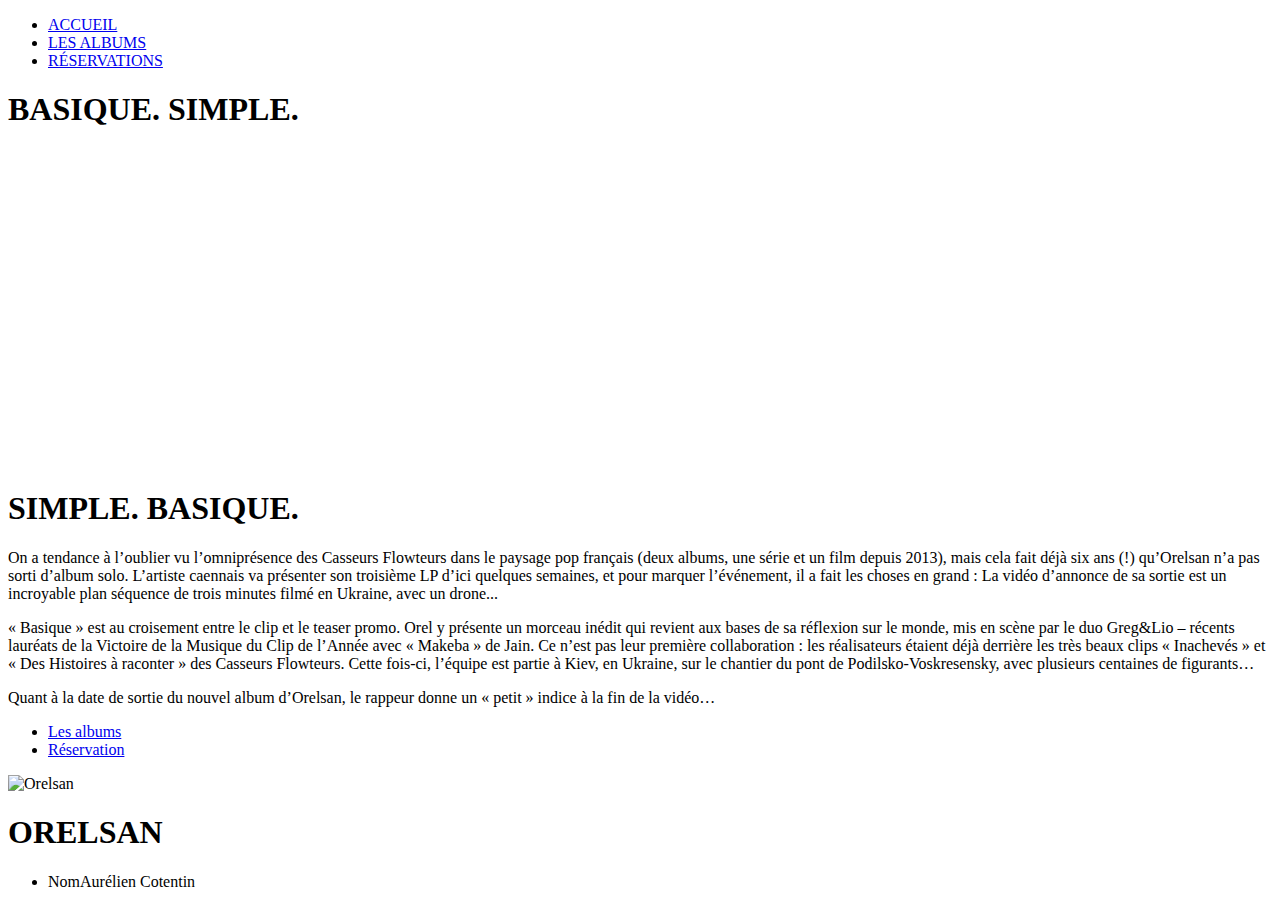
==== index.html @ 5635f6cc "premier commit" ====
<!DOCTYPE html>
<html lang="en">
  <head>
    <meta charset="UTF-8" />
    <meta http-equiv="X-UA-Compatible" content="IE=edge" />
    <meta name="viewport" content="width=device-width, initial-scale=1.0" />

    <title>Document</title>

    <link rel="stylesheet" href="./css/style.css" />
  </head>
  <body>
    <header>
      <nav>
        <ul>
          <li><a href="#">ACCUEIL</a></li>
          <li><a href="#">LES ALBUMS</a></li>
          <li><a href="#">RÉSERVATIONS</a></li>
        </ul>
      </nav>
    </header>

    <main>
      <section>
        <h1>BASIQUE. SIMPLE.</h1>

        <iframe
          width="560"
          height="315"
          src="https://www.youtube.com/embed/2bjk26RwjyU"
          title="YouTube video player"
          frameborder="0"
          allow="accelerometer; autoplay; clipboard-write; encrypted-media; gyroscope; picture-in-picture"
          allowfullscreen
        ></iframe>
      </section>

      <section>
        <h1>SIMPLE. BASIQUE.</h1>

        <div class="speech">
          <p>
            On a tendance à l’oublier vu l’omniprésence des Casseurs Flowteurs
            dans le paysage pop français (deux albums, une série et un film
            depuis 2013), mais cela fait déjà six ans (!) qu’Orelsan n’a pas
            sorti d’album solo. L’artiste caennais va présenter son troisième LP
            d’ici quelques semaines, et pour marquer l’événement, il a fait les
            choses en grand : La vidéo d’annonce de sa sortie est un incroyable
            plan séquence de trois minutes filmé en Ukraine, avec un drone...
          </p>

          <p>
            « Basique » est au croisement entre le clip et le teaser promo. Orel
            y présente un morceau inédit qui revient aux bases de sa réflexion
            sur le monde, mis en scène par le duo Greg&Lio – récents lauréats de
            la Victoire de la Musique du Clip de l’Année avec « Makeba » de
            Jain. Ce n’est pas leur première collaboration : les réalisateurs
            étaient déjà derrière les très beaux clips « Inachevés » et « Des
            Histoires à raconter » des Casseurs Flowteurs. Cette fois-ci,
            l’équipe est partie à Kiev, en Ukraine, sur le chantier du pont de
            Podilsko-Voskresensky, avec plusieurs centaines de figurants…
          </p>

          <p>
            Quant à la date de sortie du nouvel album d’Orelsan, le rappeur
            donne un « petit » indice à la fin de la vidéo…
          </p>
        </div>

        <ul>
          <li><a href="#">Les albums</a></li>
          <li><a href="#">Réservation</a></li>
        </ul>

        <aside>
          <img src="#" alt="Orelsan" />

          <h1>ORELSAN</h1>

          <ul>
            <li><span>Nom</span>Aurélien Cotentin</li>
          </ul>
        </aside>
      </section>
    </main>
  </body>
</html>
---- css/style.css ----
/*# sourceMappingURL=style.css.map */
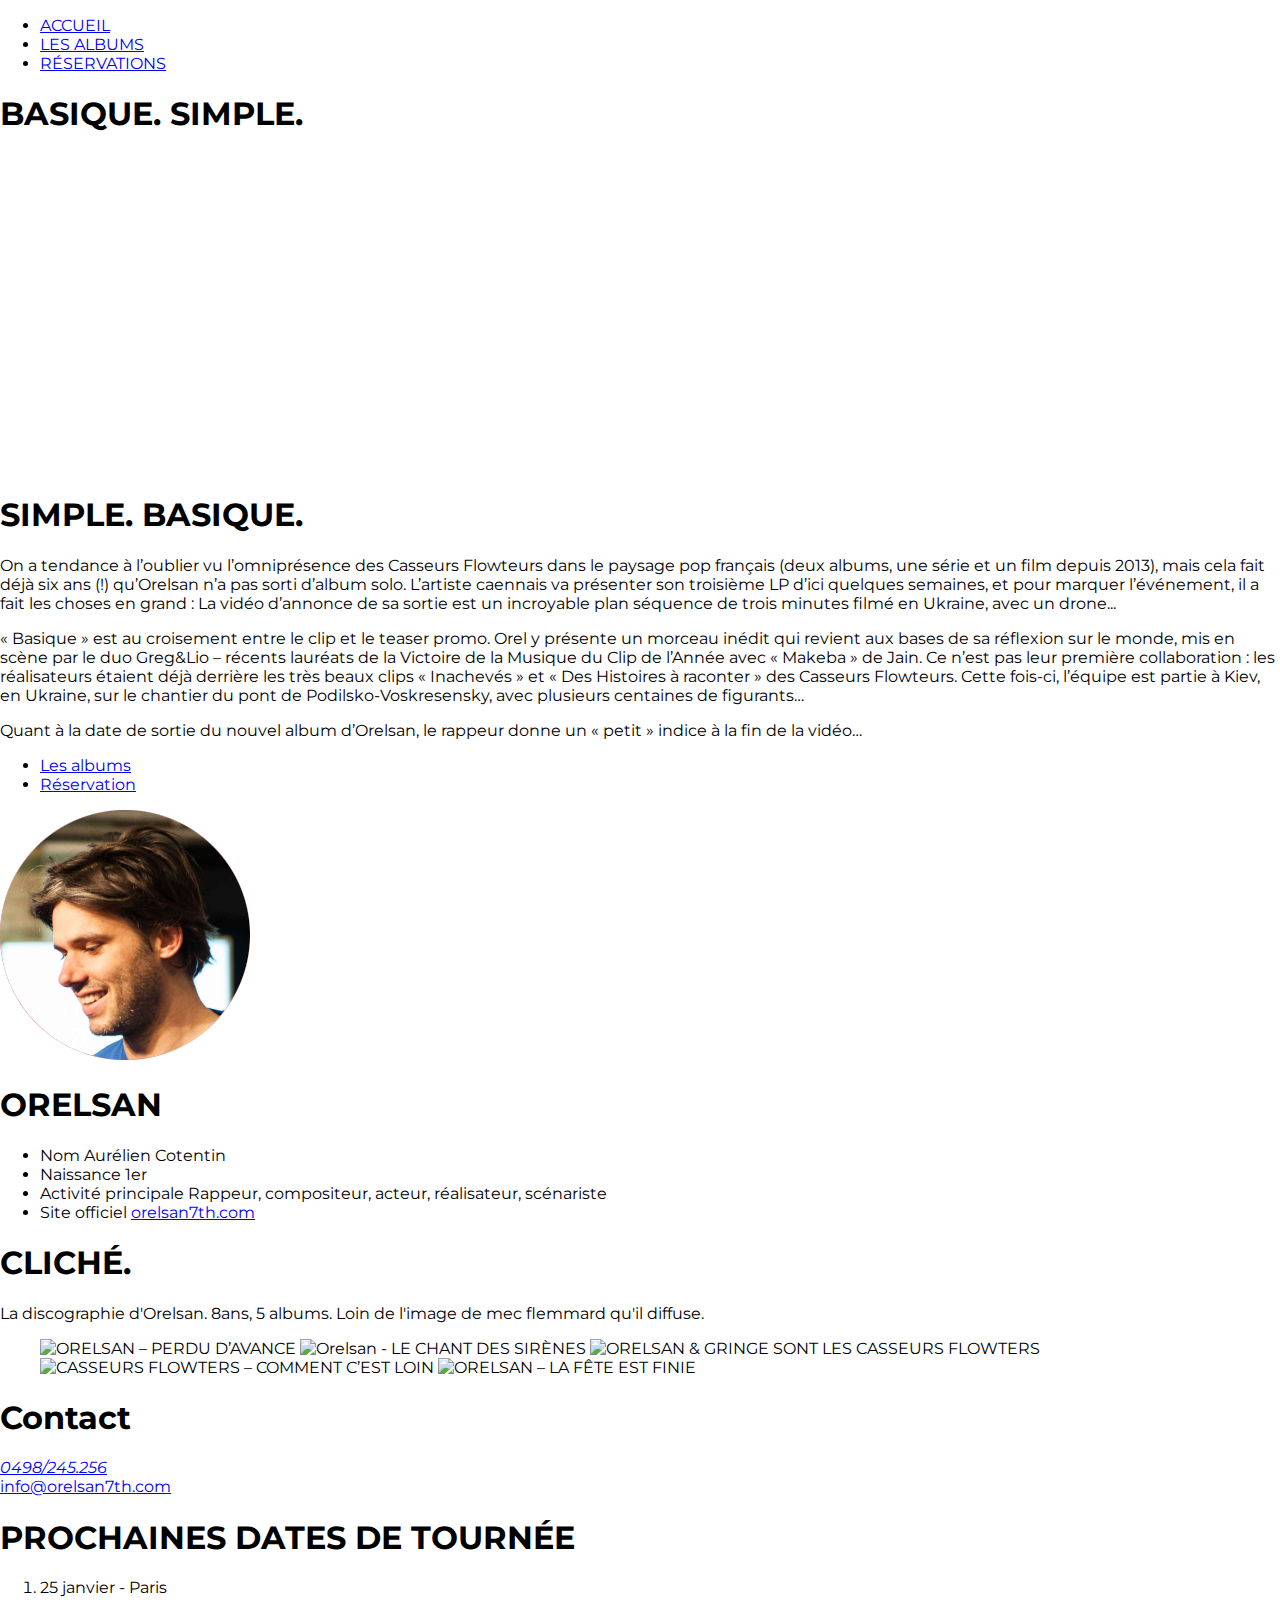
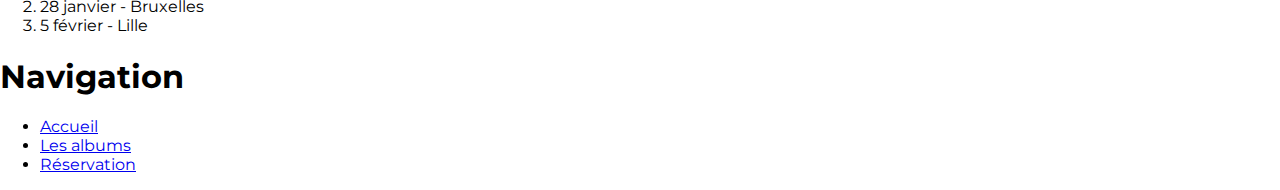
==== commit a39d64d0: "second commit" ====
--- a/index.html
+++ b/index.html
@@ -13,9 +13,9 @@
     <header>
       <nav>
         <ul>
-          <li><a href="#">ACCUEIL</a></li>
-          <li><a href="#">LES ALBUMS</a></li>
-          <li><a href="#">RÉSERVATIONS</a></li>
+          <li><a href="./index.html" class="active">ACCUEIL</a></li>
+          <li><a href="./html/les_albums.html">LES ALBUMS</a></li>
+          <li><a href="./html/reservation.html">RÉSERVATIONS</a></li>
         </ul>
       </nav>
     </header>
@@ -73,15 +73,87 @@
         </ul>
 
         <aside>
-          <img src="#" alt="Orelsan" />
+          <img src="./imgs/orelsan_photo.png" alt="Orelsan" />
 
           <h1>ORELSAN</h1>
 
           <ul>
-            <li><span>Nom</span>Aurélien Cotentin</li>
+            <li><span>Nom </span>Aurélien Cotentin</li>
+            <li><span>Naissance </span>1er</li>
+            <li>
+              <span>Activité principale </span>Rappeur, compositeur, acteur,
+              réalisateur, scénariste
+            </li>
+            <li>
+              <span>Site officiel </span>
+              <a href="https://orelsan7th.com" target="_blank"
+                >orelsan7th.com</a
+              >
+            </li>
           </ul>
         </aside>
       </section>
+
+      <section>
+        <h1>CLICHÉ.</h1>
+
+        <p>
+          La discographie d'Orelsan. 8ans, 5 albums. Loin de l'image de mec
+          flemmard qu'il diffuse.
+        </p>
+
+        <figure>
+          <img
+            src="https://orelsan7th.com/composants/uploads/2020/05/album-orelsan-perdu-davance.jpg"
+            alt="ORELSAN – PERDU D’AVANCE"
+          />
+          <img
+            src="https://orelsan7th.com/composants/uploads/2020/05/album-orelsan–le-chant-des-sirenes.jpg"
+            alt="Orelsan - LE CHANT DES SIRÈNES"
+          />
+          <img
+            src="https://orelsan7th.com/composants/uploads/2020/05/orelsan-gringe-sont-les-casseurs-flowters.jpg"
+            alt="ORELSAN & GRINGE SONT LES CASSEURS FLOWTERS"
+          />
+          <img
+            src="https://orelsan7th.com/composants/uploads/2020/05/casseurs-flowters-comment-cest-loin.jpg"
+            alt="CASSEURS FLOWTERS – COMMENT C’EST LOIN"
+          />
+          <img
+            src="https://orelsan7th.com/composants/uploads/2020/05/orelsan-cover-la-fete-est-finie.jpg"
+            alt="ORELSAN – LA FÊTE EST FINIE"
+          />
+        </figure>
+      </section>
     </main>
+    <footer>
+      <section>
+        <h1>Contact</h1>
+        <address><a href="tel: +33 498 245 256">0498/245.256</a></address>
+
+        <a href="mailto:info@orelsan7th.com">info@orelsan7th.com</a>
+      </section>
+
+      <section>
+        <h1>PROCHAINES DATES DE TOURNÉE</h1>
+
+        <ol>
+          <li>25 janvier - Paris</li>
+          <li>28 janvier - Bruxelles</li>
+          <li>5 février - Lille</li>
+        </ol>
+      </section>
+
+      <section>
+        <h1>Navigation</h1>
+        <nav>
+          <ul>
+            <li><a href="./index.html">Accueil</a></li>
+            <li><a href="./html/les_albums.html">Les albums</a></li>
+            <li><a href="./html/réservation.html">Réservation</a></li>
+          </ul>
+        </nav>
+      </section>
+    </footer>
   </body>
 </html>
--- a/css/style.css
+++ b/css/style.css
@@ -1 +1,14 @@
-/*# sourceMappingURL=style.css.map */
+@import url("https://fonts.googleapis.com/css2?family=Montserrat&display=swap");
+root {
+  font-size: 20px;
+}
+
+html,
+body {
+  margin: 0;
+  padding: 0;
+  font-family: "Montserrat", sans-serif;
+}
+
+/*HEADER*/
+/*# sourceMappingURL=style.css.map */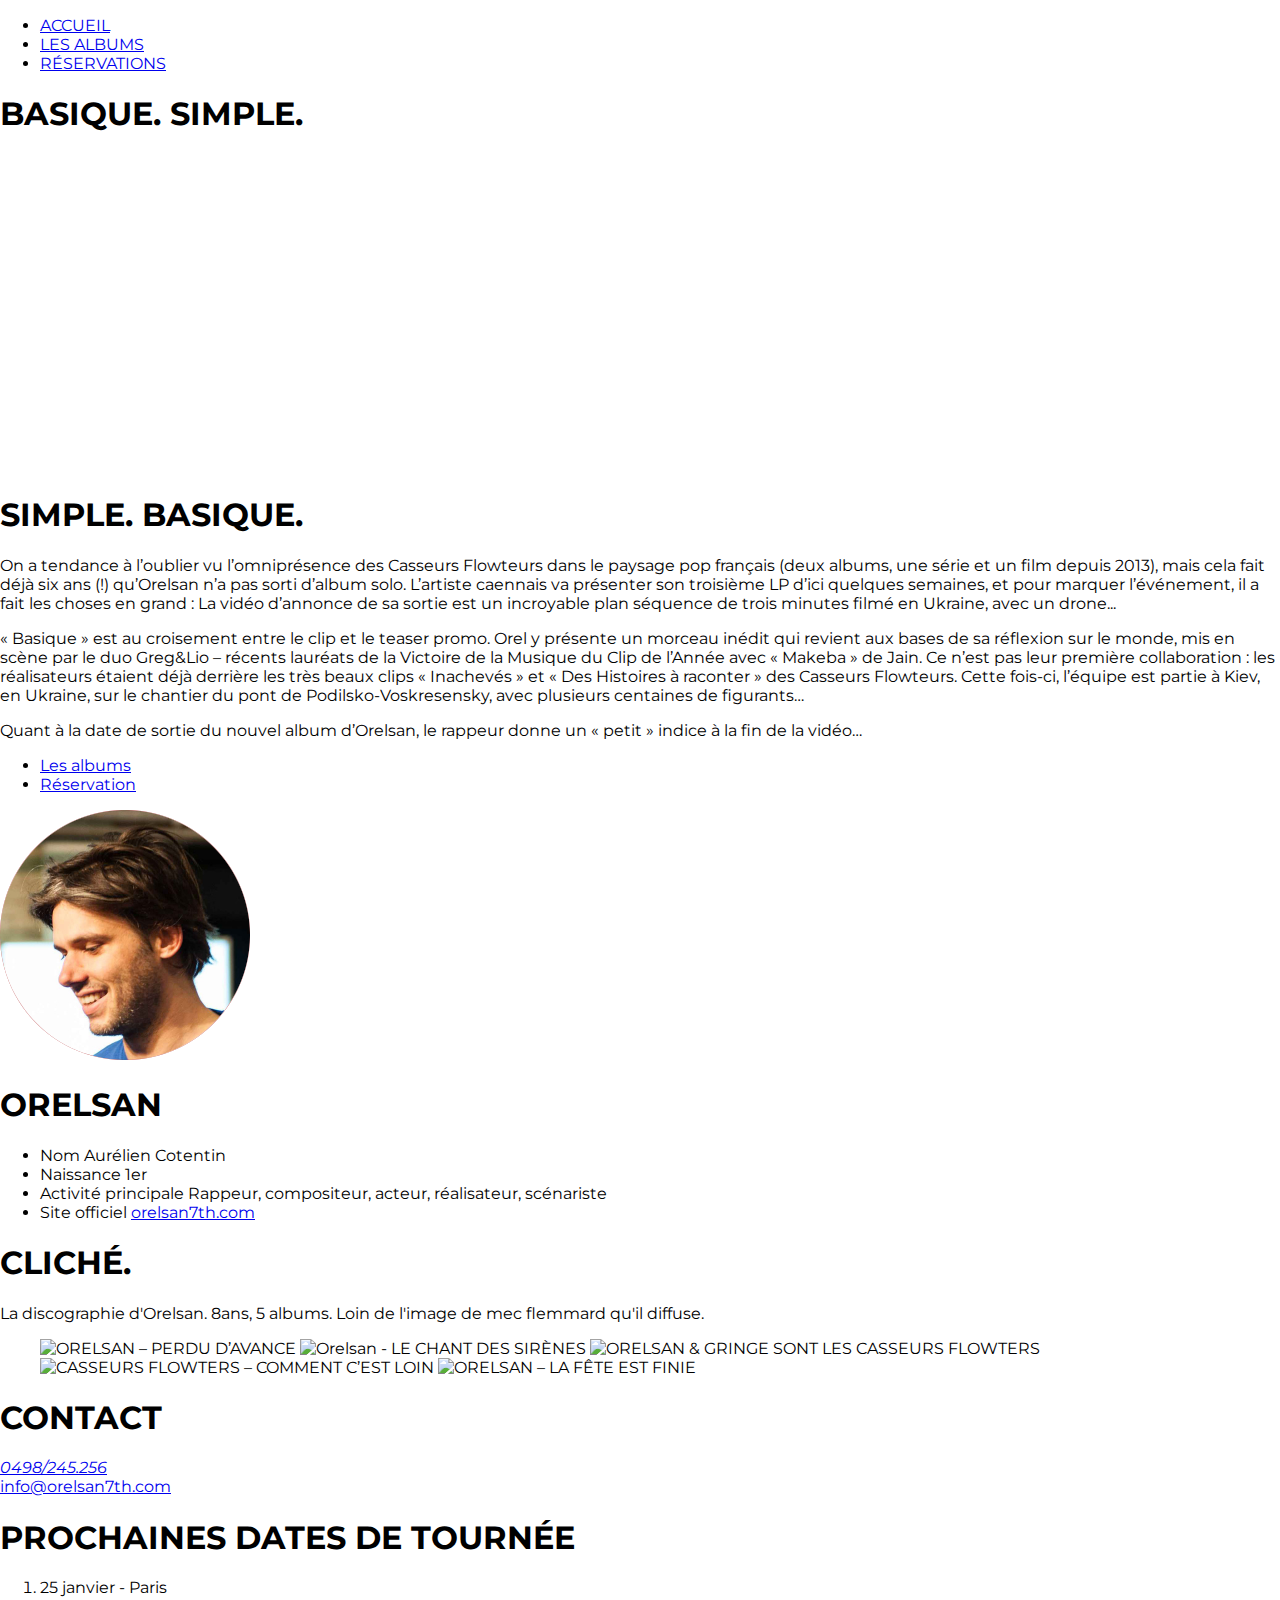
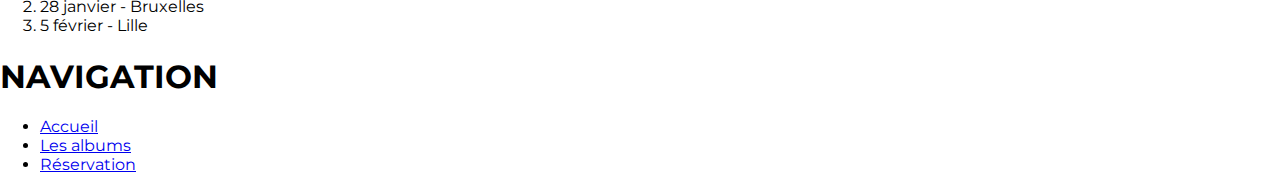
==== commit 753c4bf7: "3rd_commit" ====
--- a/index.html
+++ b/index.html
@@ -128,7 +128,7 @@
     </main>
     <footer>
       <section>
-        <h1>Contact</h1>
+        <h1>CONTACT</h1>
         <address><a href="tel: +33 498 245 256">0498/245.256</a></address>
 
         <a href="mailto:info@orelsan7th.com">info@orelsan7th.com</a>
@@ -145,7 +145,7 @@
       </section>
 
       <section>
-        <h1>Navigation</h1>
+        <h1>NAVIGATION</h1>
         <nav>
           <ul>
             <li><a href="./index.html">Accueil</a></li>
--- a/css/style.css
+++ b/css/style.css
@@ -1,4 +1,5 @@
 @import url("https://fonts.googleapis.com/css2?family=Montserrat&display=swap");
+@import url("https://fonts.googleapis.com/css2?family=Oswald&display=swap");
 root {
   font-size: 20px;
 }
@@ -11,4 +12,8 @@
 }
 
 /*HEADER*/
+main {
+  margin: 0;
+  padding: 0;
+}
 /*# sourceMappingURL=style.css.map */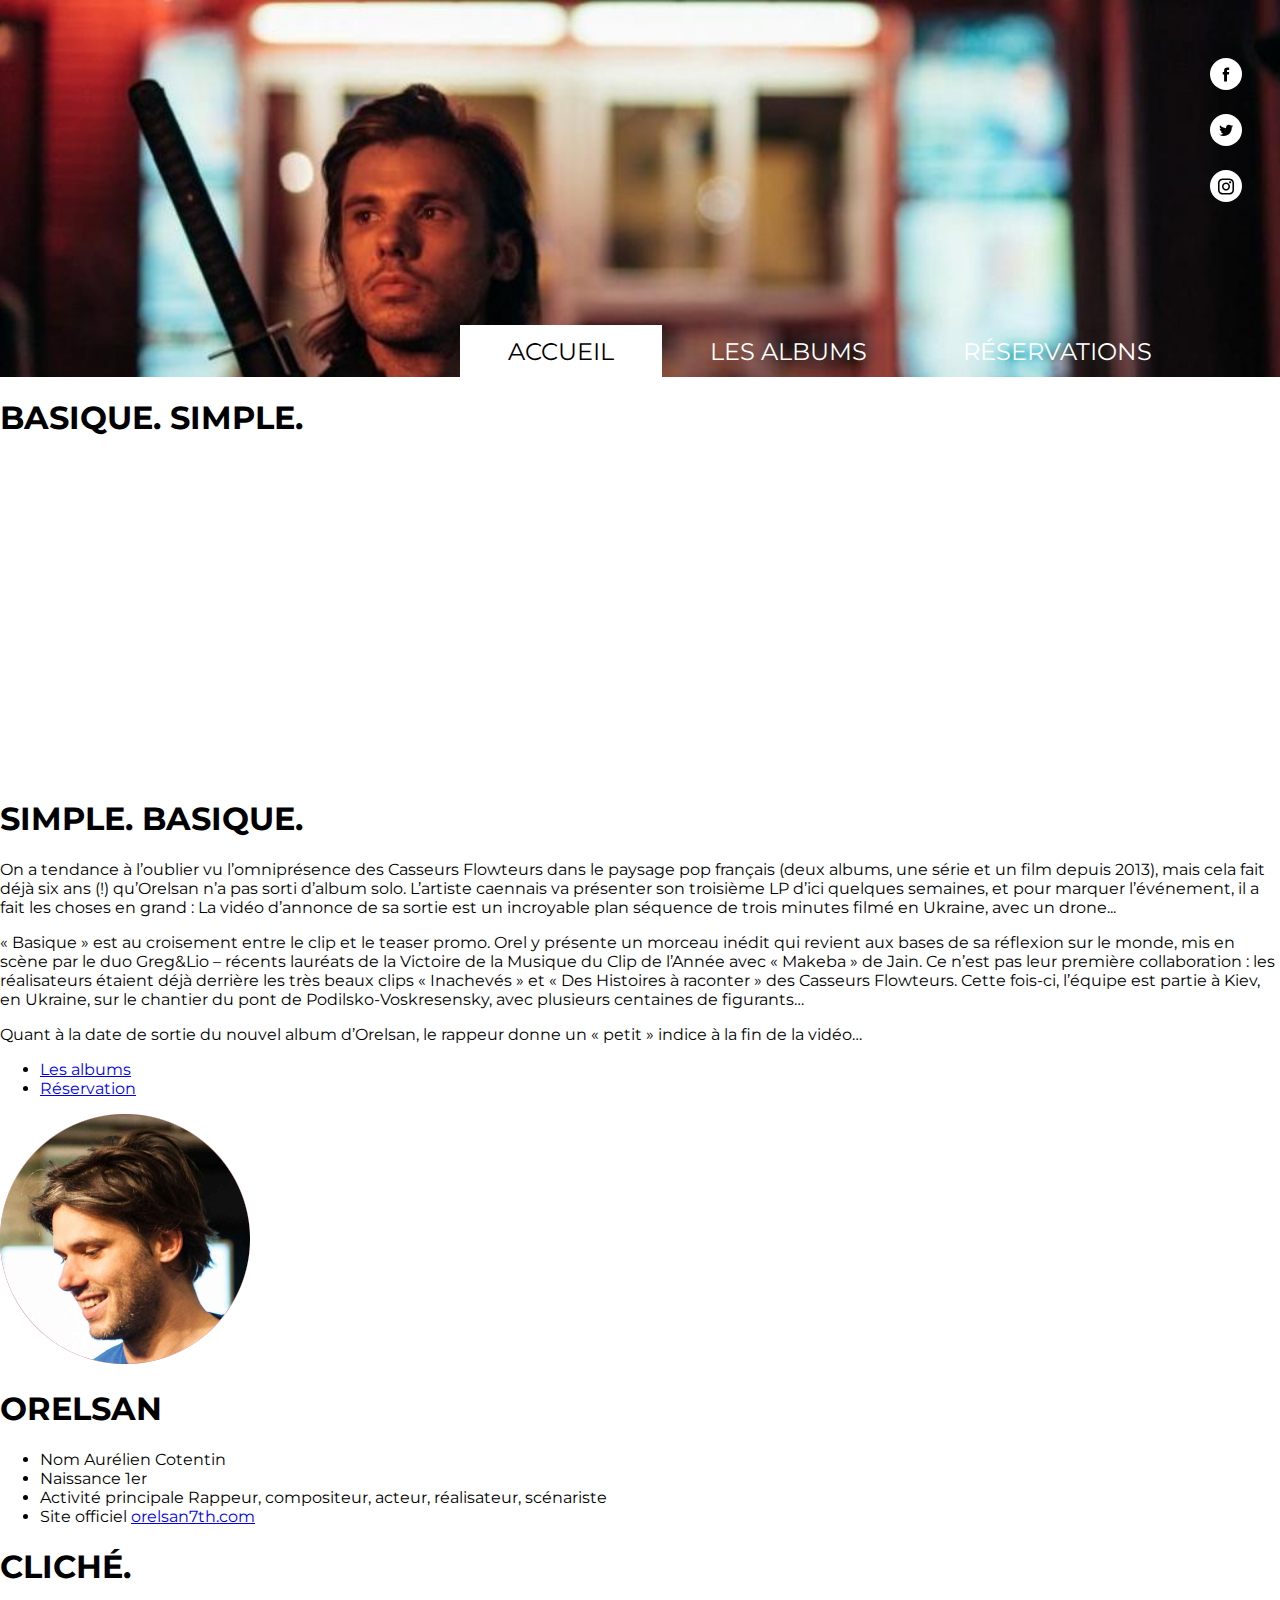
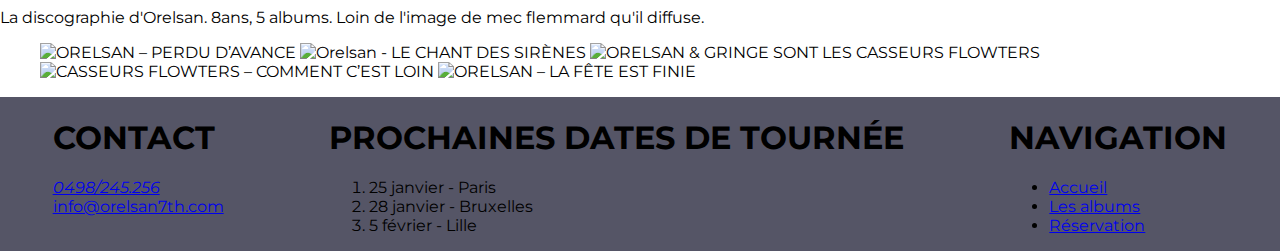
==== commit af83e240: "4th_commit" ====
--- a/index.html
+++ b/index.html
@@ -5,9 +5,11 @@
     <meta http-equiv="X-UA-Compatible" content="IE=edge" />
     <meta name="viewport" content="width=device-width, initial-scale=1.0" />
 
-    <title>Document</title>
+    <title>Orelsan_accueil</title>
 
     <link rel="stylesheet" href="./css/style.css" />
+
+    <link rel="stylesheet" href="./css/icofont/icofont.min.css" />
   </head>
   <body>
     <header>
@@ -18,6 +20,26 @@
           <li><a href="./html/reservation.html">RÉSERVATIONS</a></li>
         </ul>
       </nav>
+
+      <aside class="social_list">
+        <ul>
+          <li>
+            <a href="#"
+              ><i class="icofont-facebook"><span>Facebook</span></i></a
+            >
+          </li>
+          <li>
+            <a href="#"
+              ><i class="icofont-twitter"><span>Twitter</span></i></a
+            >
+          </li>
+          <li>
+            <a href="#"
+              ><i class="icofont-instagram"><span>Instagram</span></i></a
+            >
+          </li>
+        </ul>
+      </aside>
     </header>
 
     <main>
@@ -68,8 +90,8 @@
         </div>
 
         <ul>
-          <li><a href="#">Les albums</a></li>
-          <li><a href="#">Réservation</a></li>
+          <li><a href="./html/les_albums.html">Les albums</a></li>
+          <li><a href="./html/reservation.html">Réservation</a></li>
         </ul>
 
         <aside>
--- a/css/style.css
+++ b/css/style.css
@@ -1,19 +1,133 @@
 @import url("https://fonts.googleapis.com/css2?family=Montserrat&display=swap");
 @import url("https://fonts.googleapis.com/css2?family=Oswald&display=swap");
-root {
-  font-size: 20px;
+:root {
+  font-size: 16px;
+  font-family: "Montserrat", sans-serif;
 }
 
 html,
 body {
   margin: 0;
   padding: 0;
-  font-family: "Montserrat", sans-serif;
 }
 
-/*HEADER*/
-main {
+/* HEADER */
+body > header {
+  background: #000 url(/css/imgs/header_bg.jpg) no-repeat center top;
+  height: 377px;
+  background-size: cover;
+  display: -webkit-box;
+  display: -ms-flexbox;
+  display: flex;
+  -webkit-box-align: end;
+      -ms-flex-align: end;
+          align-items: flex-end;
+  width: 100%;
+  max-width: 1440px;
+  /** Nav menu */
+  /** Social list */
+}
+
+body > header nav {
+  width: 100%;
+}
+
+body > header nav ul {
+  list-style-type: none;
+  display: -webkit-box;
+  display: -ms-flexbox;
+  display: flex;
+  -webkit-box-pack: end;
+      -ms-flex-pack: end;
+          justify-content: flex-end;
   margin: 0;
   padding: 0;
+  margin-right: 5rem;
 }
+
+body > header nav ul .active {
+  color: #000;
+  background-color: #fff;
+}
+
+body > header nav ul a {
+  text-decoration: none;
+  padding: 0 3rem;
+  font-size: 1.5rem;
+  height: 52px;
+  display: -webkit-box;
+  display: -ms-flexbox;
+  display: flex;
+  -webkit-box-align: center;
+      -ms-flex-align: center;
+          align-items: center;
+  color: #fff;
+}
+
+body > header nav ul a:hover {
+  color: #000;
+  background-color: #fff;
+}
+
+body > header .social_list {
+  margin: 0;
+  padding: 0;
+  display: -webkit-box;
+  display: -ms-flexbox;
+  display: flex;
+  -webkit-box-orient: vertical;
+  -webkit-box-direction: normal;
+      -ms-flex-direction: column;
+          flex-direction: column;
+  -webkit-box-align: end;
+      -ms-flex-align: end;
+          align-items: flex-end;
+  position: fixed;
+  right: 3vw;
+  top: 2vh;
+}
+
+body > header .social_list ul {
+  list-style-type: none;
+}
+
+body > header .social_list a {
+  text-decoration: none;
+  display: -webkit-box;
+  display: -ms-flexbox;
+  display: flex;
+  -webkit-box-pack: center;
+      -ms-flex-pack: center;
+          justify-content: center;
+  -webkit-box-align: center;
+      -ms-flex-align: center;
+          align-items: center;
+  margin: 1.5rem 0;
+  height: 2rem;
+  width: 2rem;
+  border-radius: 100%;
+  color: #000;
+  background-color: #fff;
+}
+
+body > header .social_list a:hover {
+  color: #fff;
+  background-color: red;
+}
+
+body > header .social_list a span {
+  display: none;
+}
+
+footer {
+  background: #556 url(../imgs/footer_bg.jpg) repeat;
+  width: 100%;
+  display: -webkit-box;
+  display: -ms-flexbox;
+  display: flex;
+  -ms-flex-pack: distribute;
+      justify-content: space-around;
+}
+
+/*CONTENT*/
 /*# sourceMappingURL=style.css.map */